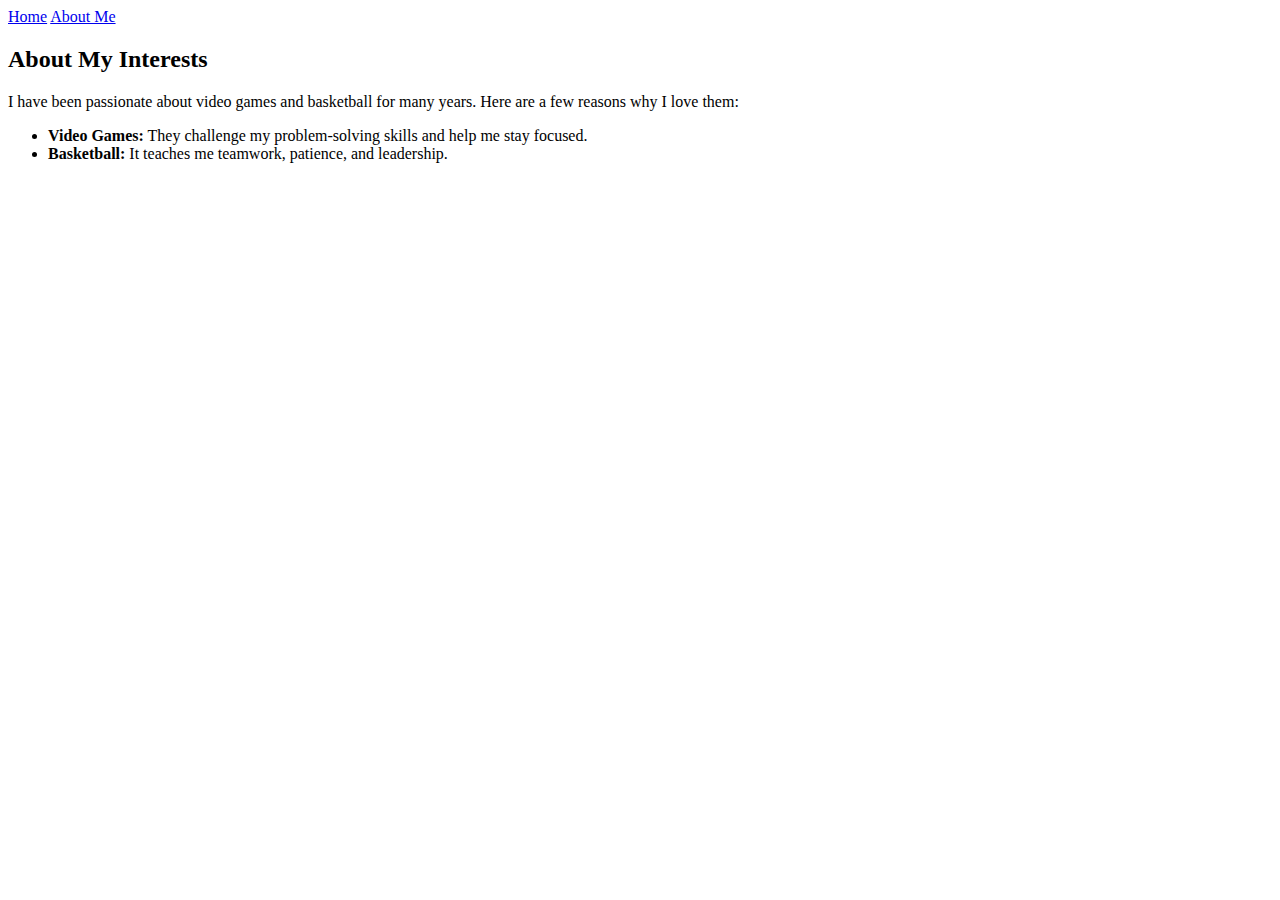
==== about.html @ 83755068 "Initial commit" ====
<!DOCTYPE html>
<html lang="en">
<head>
    <meta charset="UTF-8">
    <meta name="viewport" content="width=device-width, initial-scale=1.0">
    <title>About Me</title>
    <link rel="stylesheet" href="styles.css">
</head>
<body>
    <nav>
        <a href="index.html">Home</a>
        <a href="about.html">About Me</a>
    </nav>

    <div class="container">
        <h2>About My Interests</h2>
        <p>I have been passionate about video games and basketball for many years. Here are a few reasons why I love them:</p>
        <ul>
            <li><strong>Video Games:</strong> They challenge my problem-solving skills and help me stay focused.</li>
            <li><strong>Basketball:</strong> It teaches me teamwork, patience, and leadership.</li>
        </ul>
    </div>
</body>
</html>
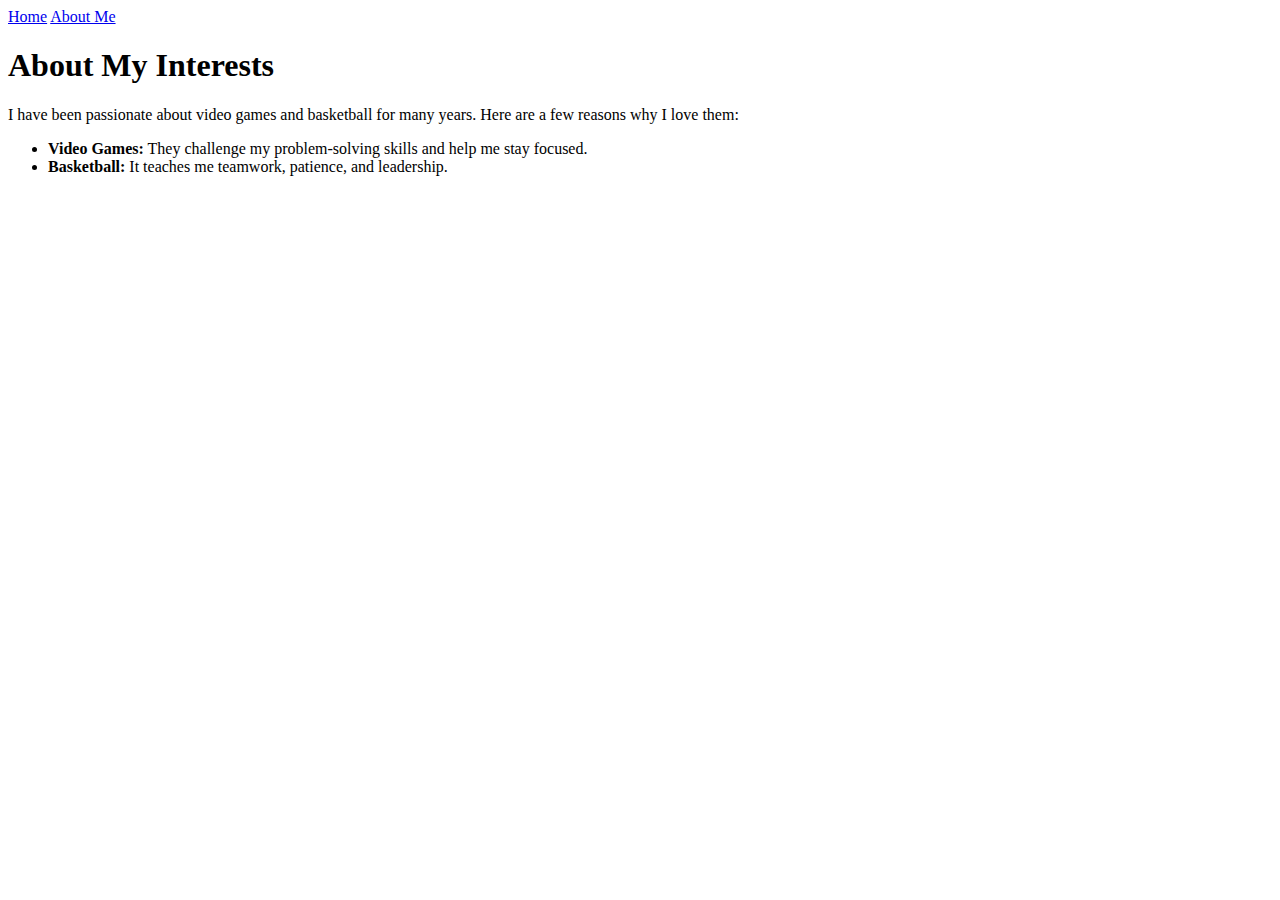
==== commit 45c17ee8: "Improved styling" ====
--- a/about.html
+++ b/about.html
@@ -3,7 +3,7 @@
 <head>
     <meta charset="UTF-8">
     <meta name="viewport" content="width=device-width, initial-scale=1.0">
-    <title>About Me</title>
+    <title>About Me - Jiduo Chen</title>
     <link rel="stylesheet" href="styles.css">
 </head>
 <body>
@@ -13,7 +13,7 @@
     </nav>
 
     <div class="container">
-        <h2>About My Interests</h2>
+        <h1>About My Interests</h1>
         <p>I have been passionate about video games and basketball for many years. Here are a few reasons why I love them:</p>
         <ul>
             <li><strong>Video Games:</strong> They challenge my problem-solving skills and help me stay focused.</li>
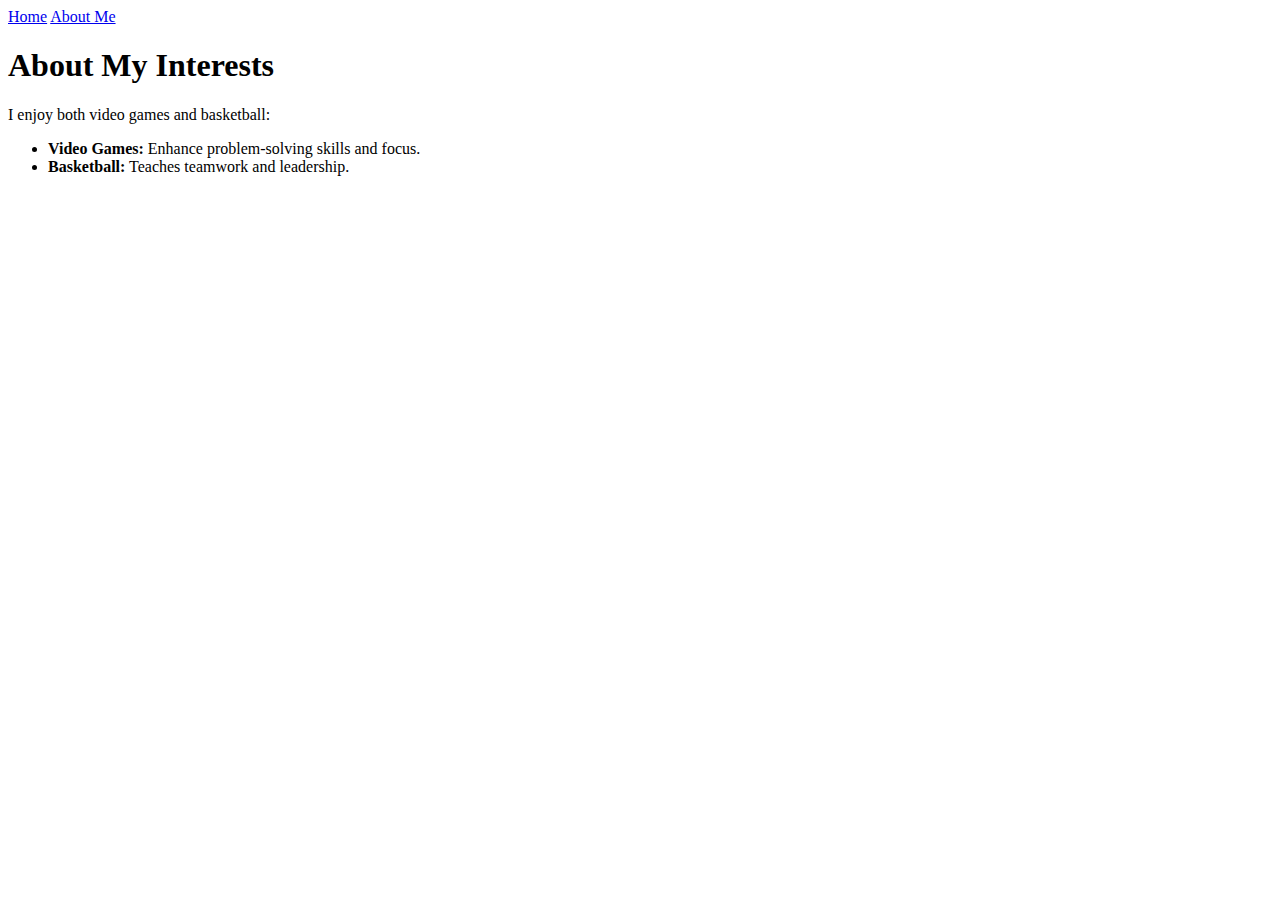
==== commit daf060df: "Updated design and layout" ====
--- a/about.html
+++ b/about.html
@@ -14,10 +14,10 @@
 
     <div class="container">
         <h1>About My Interests</h1>
-        <p>I have been passionate about video games and basketball for many years. Here are a few reasons why I love them:</p>
+        <p>I enjoy both video games and basketball:</p>
         <ul>
-            <li><strong>Video Games:</strong> They challenge my problem-solving skills and help me stay focused.</li>
-            <li><strong>Basketball:</strong> It teaches me teamwork, patience, and leadership.</li>
+            <li><strong>Video Games:</strong> Enhance problem-solving skills and focus.</li>
+            <li><strong>Basketball:</strong> Teaches teamwork and leadership.</li>
         </ul>
     </div>
 </body>
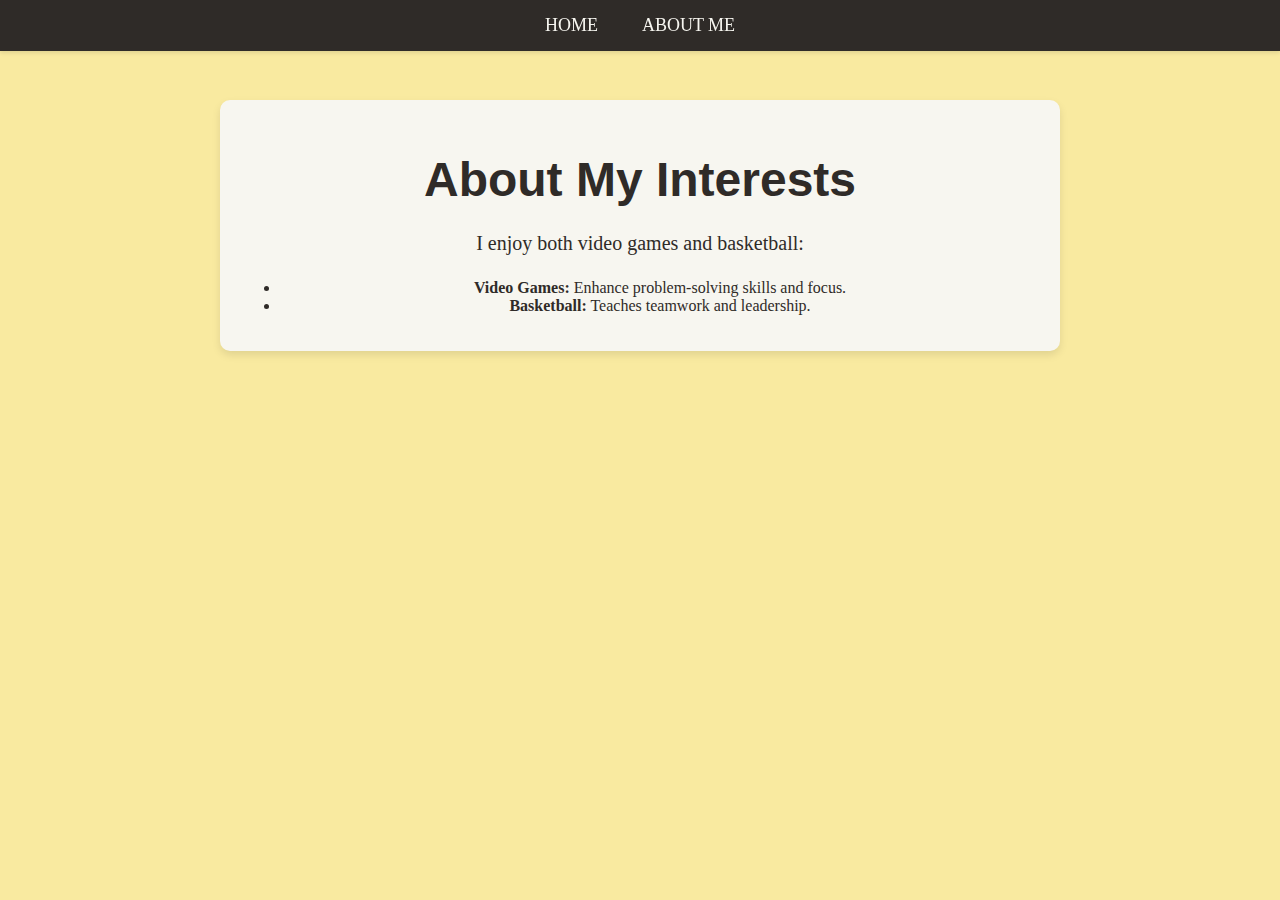
==== commit 46a604c2: "Fixed CSS link" ====
--- a/about.html
+++ b/about.html
@@ -4,7 +4,7 @@
     <meta charset="UTF-8">
     <meta name="viewport" content="width=device-width, initial-scale=1.0">
     <title>About Me - Jiduo Chen</title>
-    <link rel="stylesheet" href="styles.css">
+    <link rel="stylesheet" href="style.css">
 </head>
 <body>
     <nav>
--- a/style.css
+++ b/style.css
@@ -0,0 +1,100 @@
+.notable-regular {
+    font-family: "Notable", sans-serif;
+    font-weight: 400;
+}
+
+.anonymous-pro-regular {
+    font-family: "Anonymous Pro", serif;
+    font-weight: 400;
+}
+
+body {
+    font-family: "Anonymous Pro", serif;
+    background-color: #f9eaa0; /* 淡黄色背景 */
+    margin: 0;
+    padding: 0;
+    color: #2f2b28;
+    text-align: center;
+}
+
+nav {
+    background-color: #2f2b28;
+    color: #f7f6f0;
+    padding: 15px 0;
+    position: fixed;
+    width: 100%;
+    top: 0;
+    z-index: 1000;
+    box-shadow: 0 2px 4px rgba(0, 0, 0, 0.1);
+}
+
+nav a {
+    color: #f7f6f0;
+    text-decoration: none;
+    margin: 0 20px;
+    font-size: 18px;
+    text-transform: uppercase;
+}
+
+nav a:hover {
+    color: #ddb566;
+    text-decoration: underline;
+}
+
+.container {
+    max-width: 800px;
+    margin: 100px auto;
+    padding: 20px;
+    background-color: #f7f6f0;
+    border-radius: 10px;
+    box-shadow: 0 4px 8px rgba(0, 0, 0, 0.1);
+}
+
+h1 {
+    font-family: "Notable", sans-serif;
+    font-size: 48px;
+    color: #2f2b28;
+    margin-bottom: 20px;
+}
+
+p {
+    font-size: 20px;
+    line-height: 1.6;
+}
+
+img {
+    border-radius: 50%;
+    width: 200px;
+    margin-top: 20px;
+    border: 4px solid #2f2b28;
+}
+
+footer {
+    margin-top: 50px;
+    padding: 20px;
+    background-color: #2f2b28;
+    color: #f7f6f0;
+}
+
+footer a {
+    color: #ddb566;
+}
+
+footer a:hover {
+    text-decoration: underline;
+}
+
+@media (max-width: 768px) {
+    .container {
+        width: 90%;
+        margin-top: 120px;
+    }
+
+    h1 {
+        font-size: 36px;
+    }
+
+    p {
+        font-size: 18px;
+    }
+}
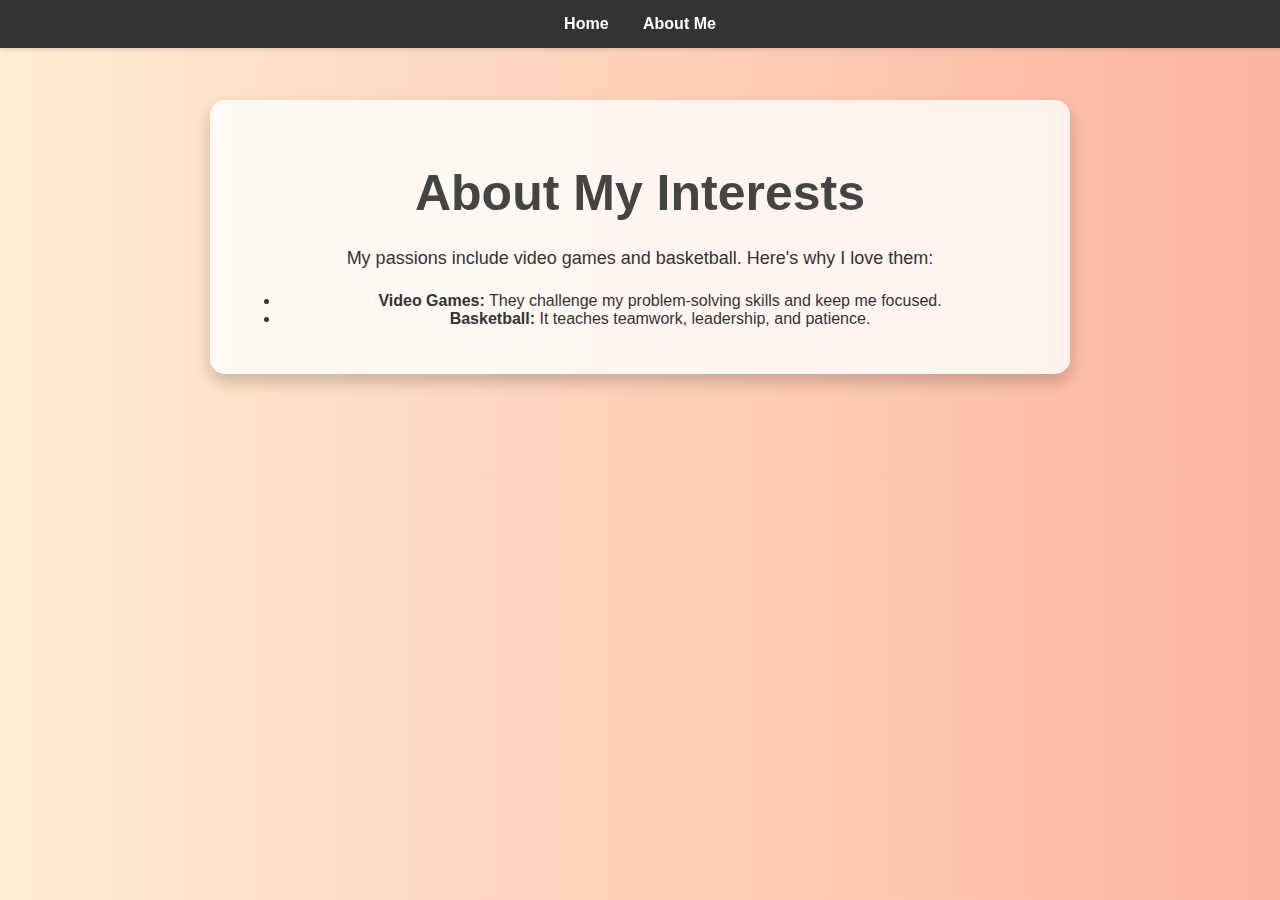
==== commit 304f1c49: "Updated content and style" ====
--- a/about.html
+++ b/about.html
@@ -14,10 +14,10 @@
 
     <div class="container">
         <h1>About My Interests</h1>
-        <p>I enjoy both video games and basketball:</p>
+        <p>My passions include video games and basketball. Here's why I love them:</p>
         <ul>
-            <li><strong>Video Games:</strong> Enhance problem-solving skills and focus.</li>
-            <li><strong>Basketball:</strong> Teaches teamwork and leadership.</li>
+            <li><strong>Video Games:</strong> They challenge my problem-solving skills and keep me focused.</li>
+            <li><strong>Basketball:</strong> It teaches teamwork, leadership, and patience.</li>
         </ul>
     </div>
 </body>
--- a/style.css
+++ b/style.css
@@ -1,83 +1,73 @@
-.notable-regular {
-    font-family: "Notable", sans-serif;
-    font-weight: 400;
-}
-
-.anonymous-pro-regular {
-    font-family: "Anonymous Pro", serif;
-    font-weight: 400;
-}
-
 body {
-    font-family: "Anonymous Pro", serif;
-    background-color: #f9eaa0; /* 淡黄色背景 */
+    font-family: 'Arial', sans-serif;
+    background: linear-gradient(to right, #ffecd2, #fcb69f);
     margin: 0;
     padding: 0;
-    color: #2f2b28;
+    color: #333;
     text-align: center;
 }
 
 nav {
-    background-color: #2f2b28;
-    color: #f7f6f0;
+    background-color: #333;
     padding: 15px 0;
     position: fixed;
     width: 100%;
     top: 0;
+    left: 0;
     z-index: 1000;
     box-shadow: 0 2px 4px rgba(0, 0, 0, 0.1);
 }
 
 nav a {
-    color: #f7f6f0;
+    color: white;
     text-decoration: none;
-    margin: 0 20px;
-    font-size: 18px;
-    text-transform: uppercase;
+    margin: 0 15px;
+    font-weight: bold;
 }
 
 nav a:hover {
-    color: #ddb566;
-    text-decoration: underline;
+    color: #ffcc66;
 }
 
 .container {
     max-width: 800px;
     margin: 100px auto;
-    padding: 20px;
-    background-color: #f7f6f0;
-    border-radius: 10px;
-    box-shadow: 0 4px 8px rgba(0, 0, 0, 0.1);
+    padding: 30px;
+    background-color: rgba(255, 255, 255, 0.8);
+    border-radius: 15px;
+    box-shadow: 0 8px 16px rgba(0, 0, 0, 0.2);
 }
 
 h1 {
-    font-family: "Notable", sans-serif;
-    font-size: 48px;
-    color: #2f2b28;
+    font-size: 50px;
+    color: #444;
     margin-bottom: 20px;
 }
 
 p {
-    font-size: 20px;
-    line-height: 1.6;
+    font-size: 18px;
+    line-height: 1.8;
 }
 
 img {
     border-radius: 50%;
-    width: 200px;
+    width: 250px;
+    height: 250px;
+    object-fit: cover;
+    border: 5px solid #ffcc66;
     margin-top: 20px;
-    border: 4px solid #2f2b28;
 }
 
 footer {
     margin-top: 50px;
-    padding: 20px;
-    background-color: #2f2b28;
-    color: #f7f6f0;
+    padding: 15px;
+    background-color: #333;
+    color: white;
 }
 
 footer a {
-    color: #ddb566;
+    color: #ffcc66;
+    text-decoration: none;
 }
 
 footer a:hover {
@@ -95,6 +85,6 @@
     }
 
     p {
-        font-size: 18px;
+        font-size: 16px;
     }
 }
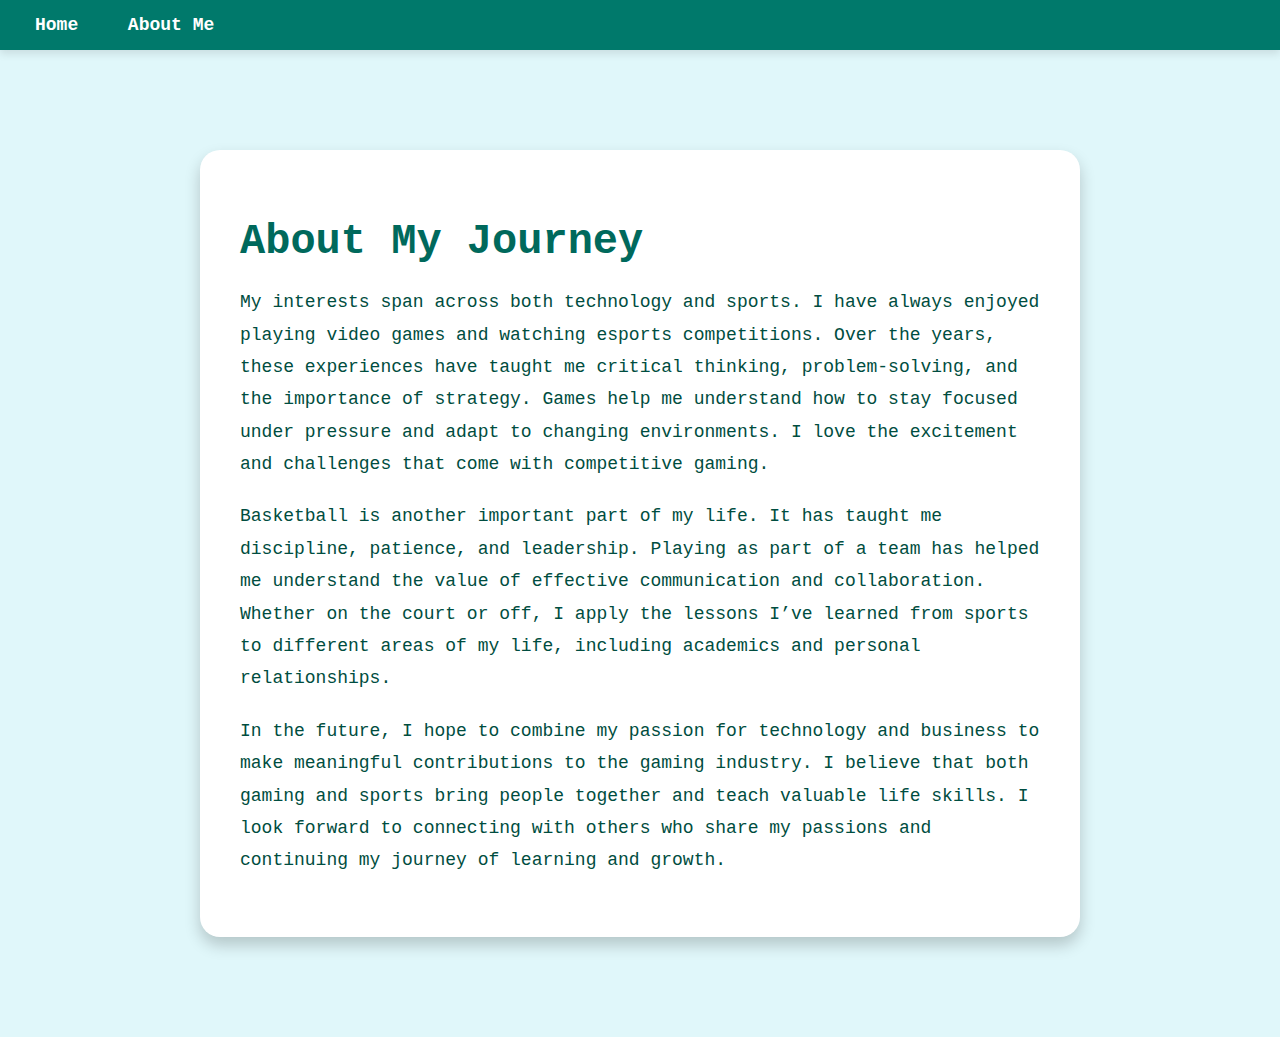
==== commit 7257a462: "new update" ====
--- a/about.html
+++ b/about.html
@@ -7,18 +7,32 @@
     <link rel="stylesheet" href="style.css">
 </head>
 <body>
-    <nav>
-        <a href="index.html">Home</a>
-        <a href="about.html">About Me</a>
-    </nav>
+    <header>
+        <nav>
+            <a href="index.html">Home</a>
+            <a href="about.html">About Me</a>
+        </nav>
+    </header>
 
-    <div class="container">
-        <h1>About My Interests</h1>
-        <p>My passions include video games and basketball. Here's why I love them:</p>
-        <ul>
-            <li><strong>Video Games:</strong> They challenge my problem-solving skills and keep me focused.</li>
-            <li><strong>Basketball:</strong> It teaches teamwork, leadership, and patience.</li>
-        </ul>
+    <div class="main-container">
+        <h1>About My Journey</h1>
+        <p>
+            My interests span across both technology and sports. I have always enjoyed playing video games and 
+            watching esports competitions. Over the years, these experiences have taught me critical thinking, 
+            problem-solving, and the importance of strategy. Games help me understand how to stay focused under pressure 
+            and adapt to changing environments. I love the excitement and challenges that come with competitive gaming.
+        </p>
+        <p>
+            Basketball is another important part of my life. It has taught me discipline, patience, and leadership. 
+            Playing as part of a team has helped me understand the value of effective communication and collaboration. 
+            Whether on the court or off, I apply the lessons I’ve learned from sports to different areas of my life, 
+            including academics and personal relationships. 
+        </p>
+        <p>
+            In the future, I hope to combine my passion for technology and business to make meaningful contributions 
+            to the gaming industry. I believe that both gaming and sports bring people together and teach valuable life skills. 
+            I look forward to connecting with others who share my passions and continuing my journey of learning and growth.
+        </p>
     </div>
 </body>
 </html>
--- a/style.css
+++ b/style.css
@@ -1,72 +1,69 @@
 body {
-    font-family: 'Arial', sans-serif;
-    background: linear-gradient(to right, #ffecd2, #fcb69f);
+    font-family: 'Courier New', monospace;
+    background-color: #e0f7fa; 
+    color: #004d40;
     margin: 0;
     padding: 0;
-    color: #333;
-    text-align: center;
 }
 
-nav {
-    background-color: #333;
-    padding: 15px 0;
-    position: fixed;
-    width: 100%;
-    top: 0;
-    left: 0;
-    z-index: 1000;
-    box-shadow: 0 2px 4px rgba(0, 0, 0, 0.1);
+header {
+    background-color: #00796b;
+    padding: 15px;
+    box-shadow: 0 4px 8px rgba(0, 0, 0, 0.1);
 }
 
 nav a {
     color: white;
     text-decoration: none;
-    margin: 0 15px;
+    margin: 0 20px;
+    font-size: 18px;
     font-weight: bold;
 }
 
 nav a:hover {
-    color: #ffcc66;
+    color: #ffeb3b; 
 }
 
-.container {
+.main-container {
     max-width: 800px;
     margin: 100px auto;
-    padding: 30px;
-    background-color: rgba(255, 255, 255, 0.8);
-    border-radius: 15px;
-    box-shadow: 0 8px 16px rgba(0, 0, 0, 0.2);
+    padding: 40px;
+    background-color: #ffffff; 
+    border-radius: 20px;
+    box-shadow: 0 8px 16px rgba(0, 0, 0, 0.2); 
 }
 
 h1 {
-    font-size: 50px;
-    color: #444;
+    font-size: 42px;
+    color: #00695c; 
     margin-bottom: 20px;
 }
 
 p {
     font-size: 18px;
     line-height: 1.8;
+    margin-bottom: 20px;
 }
 
 img {
-    border-radius: 50%;
     width: 250px;
     height: 250px;
     object-fit: cover;
-    border: 5px solid #ffcc66;
+    border-radius: 50%;
+    border: 5px solid #00796b;
     margin-top: 20px;
 }
 
 footer {
+    background-color: #004d40;
+    color: white;
+    padding: 20px;
+    text-align: center;
     margin-top: 50px;
-    padding: 15px;
-    background-color: #333;
-    color: white;
 }
 
 footer a {
-    color: #ffcc66;
+    color: #ffeb3b;
     text-decoration: none;
 }
 
@@ -75,7 +72,7 @@
 }
 
 @media (max-width: 768px) {
-    .container {
+    .main-container {
         width: 90%;
         margin-top: 120px;
     }
